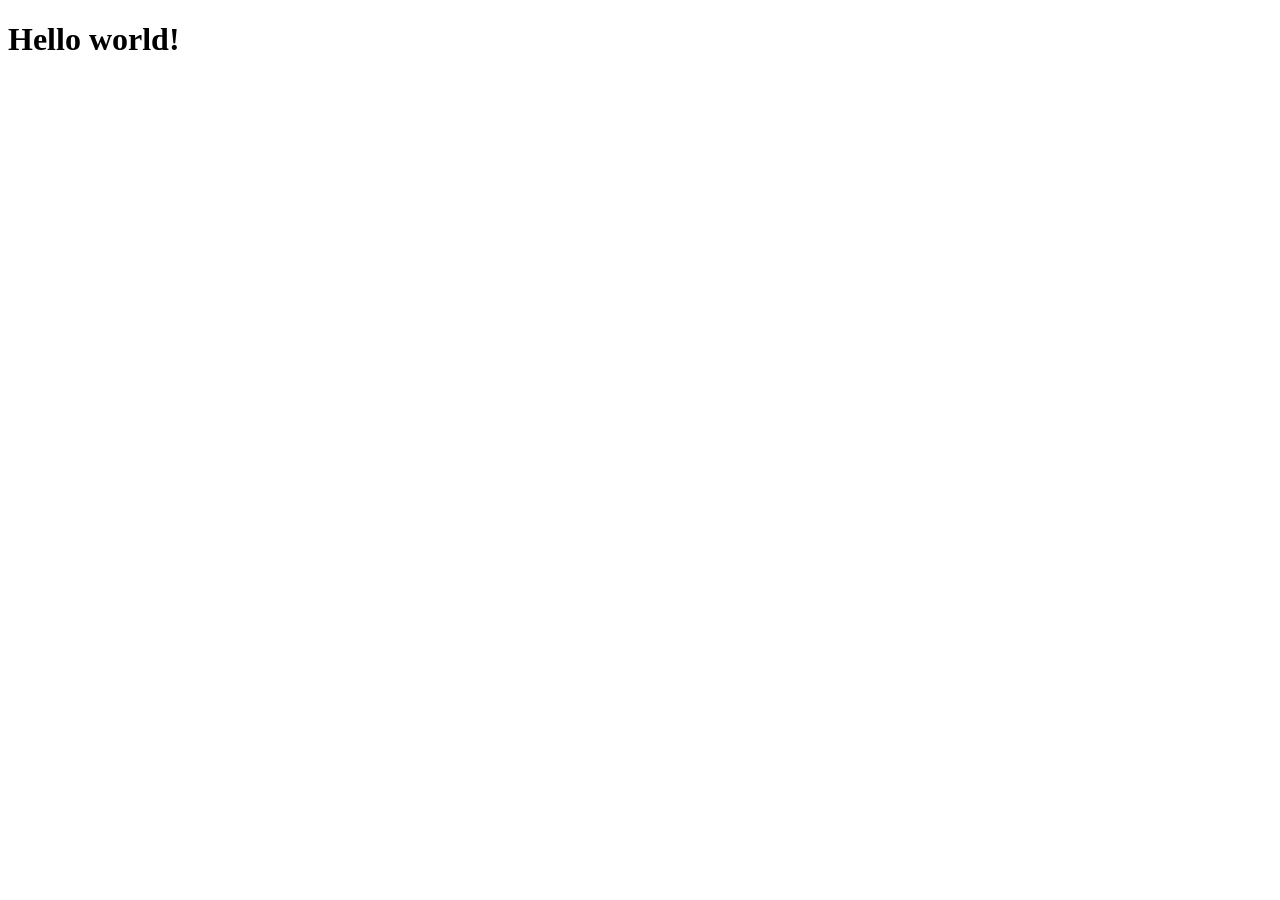
==== src/index.html @ 6a80c299 "Initial commit" ====
<!DOCTYPE html>
<html>
  <head>
    <meta charset="UTF-8" />
    <meta name="viewport" content="width=device-width, initial-scale=1.0" />
    <link href="/dist/output.css" rel="stylesheet" />
  </head>
  <body>
    <h1 class="text-3xl font-bold underline">Hello world!</h1>
  </body>
</html>
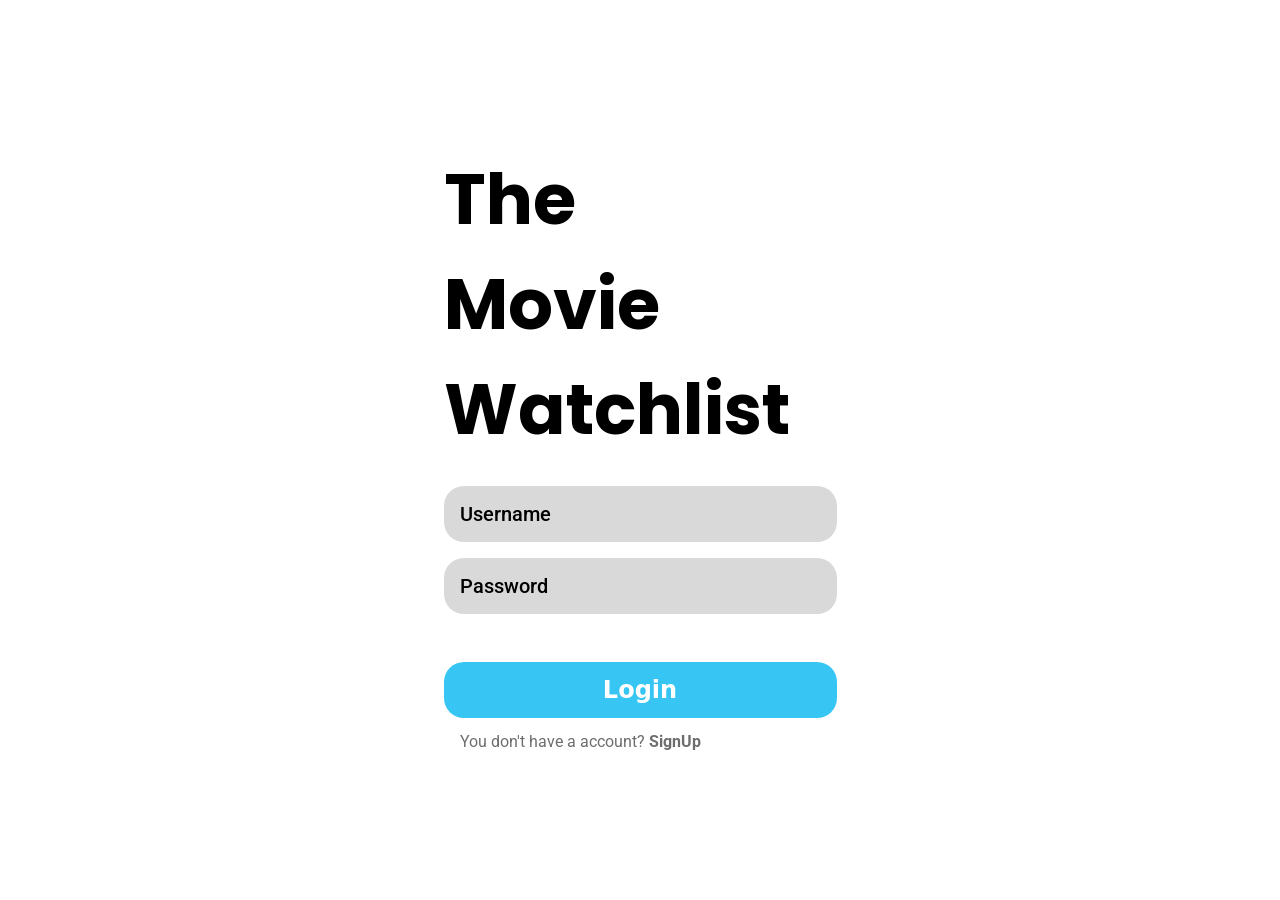
==== commit 92c20f97: "move output.css file" ====
--- a/src/index.html
+++ b/src/index.html
@@ -1,11 +1,57 @@
 <!DOCTYPE html>
-<html>
+<html lang="en">
   <head>
     <meta charset="UTF-8" />
+    <meta http-equiv="X-UA-Compatible" content="IE=edge" />
     <meta name="viewport" content="width=device-width, initial-scale=1.0" />
-    <link href="/dist/output.css" rel="stylesheet" />
+    <link rel="stylesheet" href="./output.css" />
+    <link rel="preconnect" href="https://fonts.googleapis.com" />
+    <link rel="preconnect" href="https://fonts.gstatic.com" crossorigin />
+    <link
+      href="https://fonts.googleapis.com/css2?family=Poppins:wght@700&family=Roboto:wght@500&display=swap"
+      rel="stylesheet"
+    />
+    <title>Login - The Movie Watchlist</title>
   </head>
-  <body>
-    <h1 class="text-3xl font-bold underline">Hello world!</h1>
+  <body class="flex justify-center items-center h-screen">
+    <!-- Container -->
+    <div class="flex flex-col items-start justify-center w-[425px] p-8 lg:p-4">
+      <h1
+        class="text-[50px] md:text-[70px] font-bold mb-6 text font-['Poppins']"
+      >
+        The <br />
+        Movie <br />
+        Watchlist
+      </h1>
+      <form
+        action=""
+        class="w-full flex flex-col gap-4 font-[500] font-['Roboto']"
+      >
+        <input
+          type="text"
+          class="w-full h-14 p-4 bg-[#D9D9D9] placeholder:text-black text-xl text-center lg:text-start rounded-[20px]"
+          placeholder="Username"
+          id="username-input"
+        />
+        <input
+          type="password"
+          class="w-full h-14 p-4 bg-[#D9D9D9] placeholder:text-black text-xl text-center lg:text-start rounded-[20px]"
+          placeholder="Password"
+          id="password-input"
+        />
+      </form>
+      <button
+        class="w-full h-14 text-2xl font-bold text-white bg-[#37C6F3] active:bg-[#37aef3] rounded-[20px] mt-12 mb-3"
+        type="submit"
+        id="login-button"
+      >
+        Login
+      </button>
+      <span class="text-[#6D6D6D] font-md ml-4 font-['Roboto']"
+        >You don't have a account?
+        <a href="./register.html" class="font-bold">SignUp</a></span
+      >
+    </div>
+    <script src="./index.js"></script>
   </body>
 </html>
--- a/src/output.css
+++ b/src/output.css
@@ -0,0 +1,1127 @@
+/*
+! tailwindcss v3.3.1 | MIT License | https://tailwindcss.com
+*/
+
+/*
+1. Prevent padding and border from affecting element width. (https://github.com/mozdevs/cssremedy/issues/4)
+2. Allow adding a border to an element by just adding a border-width. (https://github.com/tailwindcss/tailwindcss/pull/116)
+*/
+
+*,
+::before,
+::after {
+  box-sizing: border-box;
+  /* 1 */
+  border-width: 0;
+  /* 2 */
+  border-style: solid;
+  /* 2 */
+  border-color: #e5e7eb;
+  /* 2 */
+}
+
+::before,
+::after {
+  --tw-content: "";
+}
+
+/*
+1. Use a consistent sensible line-height in all browsers.
+2. Prevent adjustments of font size after orientation changes in iOS.
+3. Use a more readable tab size.
+4. Use the user's configured `sans` font-family by default.
+5. Use the user's configured `sans` font-feature-settings by default.
+6. Use the user's configured `sans` font-variation-settings by default.
+*/
+
+html {
+  line-height: 1.5;
+  /* 1 */
+  -webkit-text-size-adjust: 100%;
+  /* 2 */
+  -moz-tab-size: 4;
+  /* 3 */
+  -o-tab-size: 4;
+  tab-size: 4;
+  /* 3 */
+  font-family: ui-sans-serif, system-ui, -apple-system, BlinkMacSystemFont,
+    "Segoe UI", Roboto, "Helvetica Neue", Arial, "Noto Sans", sans-serif,
+    "Apple Color Emoji", "Segoe UI Emoji", "Segoe UI Symbol", "Noto Color Emoji";
+  /* 4 */
+  font-feature-settings: normal;
+  /* 5 */
+  font-variation-settings: normal;
+  /* 6 */
+}
+
+/*
+1. Remove the margin in all browsers.
+2. Inherit line-height from `html` so users can set them as a class directly on the `html` element.
+*/
+
+body {
+  margin: 0;
+  /* 1 */
+  line-height: inherit;
+  /* 2 */
+}
+
+/*
+1. Add the correct height in Firefox.
+2. Correct the inheritance of border color in Firefox. (https://bugzilla.mozilla.org/show_bug.cgi?id=190655)
+3. Ensure horizontal rules are visible by default.
+*/
+
+hr {
+  height: 0;
+  /* 1 */
+  color: inherit;
+  /* 2 */
+  border-top-width: 1px;
+  /* 3 */
+}
+
+/*
+Add the correct text decoration in Chrome, Edge, and Safari.
+*/
+
+abbr:where([title]) {
+  -webkit-text-decoration: underline dotted;
+  text-decoration: underline dotted;
+}
+
+/*
+Remove the default font size and weight for headings.
+*/
+
+h1,
+h2,
+h3,
+h4,
+h5,
+h6 {
+  font-size: inherit;
+  font-weight: inherit;
+}
+
+/*
+Reset links to optimize for opt-in styling instead of opt-out.
+*/
+
+a {
+  color: inherit;
+  text-decoration: inherit;
+}
+
+/*
+Add the correct font weight in Edge and Safari.
+*/
+
+b,
+strong {
+  font-weight: bolder;
+}
+
+/*
+1. Use the user's configured `mono` font family by default.
+2. Correct the odd `em` font sizing in all browsers.
+*/
+
+code,
+kbd,
+samp,
+pre {
+  font-family: ui-monospace, SFMono-Regular, Menlo, Monaco, Consolas,
+    "Liberation Mono", "Courier New", monospace;
+  /* 1 */
+  font-size: 1em;
+  /* 2 */
+}
+
+/*
+Add the correct font size in all browsers.
+*/
+
+small {
+  font-size: 80%;
+}
+
+/*
+Prevent `sub` and `sup` elements from affecting the line height in all browsers.
+*/
+
+sub,
+sup {
+  font-size: 75%;
+  line-height: 0;
+  position: relative;
+  vertical-align: baseline;
+}
+
+sub {
+  bottom: -0.25em;
+}
+
+sup {
+  top: -0.5em;
+}
+
+/*
+1. Remove text indentation from table contents in Chrome and Safari. (https://bugs.chromium.org/p/chromium/issues/detail?id=999088, https://bugs.webkit.org/show_bug.cgi?id=201297)
+2. Correct table border color inheritance in all Chrome and Safari. (https://bugs.chromium.org/p/chromium/issues/detail?id=935729, https://bugs.webkit.org/show_bug.cgi?id=195016)
+3. Remove gaps between table borders by default.
+*/
+
+table {
+  text-indent: 0;
+  /* 1 */
+  border-color: inherit;
+  /* 2 */
+  border-collapse: collapse;
+  /* 3 */
+}
+
+/*
+1. Change the font styles in all browsers.
+2. Remove the margin in Firefox and Safari.
+3. Remove default padding in all browsers.
+*/
+
+button,
+input,
+optgroup,
+select,
+textarea {
+  font-family: inherit;
+  /* 1 */
+  font-size: 100%;
+  /* 1 */
+  font-weight: inherit;
+  /* 1 */
+  line-height: inherit;
+  /* 1 */
+  color: inherit;
+  /* 1 */
+  margin: 0;
+  /* 2 */
+  padding: 0;
+  /* 3 */
+}
+
+/*
+Remove the inheritance of text transform in Edge and Firefox.
+*/
+
+button,
+select {
+  text-transform: none;
+}
+
+/*
+1. Correct the inability to style clickable types in iOS and Safari.
+2. Remove default button styles.
+*/
+
+button,
+[type="button"],
+[type="reset"],
+[type="submit"] {
+  -webkit-appearance: button;
+  /* 1 */
+  background-color: transparent;
+  /* 2 */
+  background-image: none;
+  /* 2 */
+}
+
+/*
+Use the modern Firefox focus style for all focusable elements.
+*/
+
+:-moz-focusring {
+  outline: auto;
+}
+
+/*
+Remove the additional `:invalid` styles in Firefox. (https://github.com/mozilla/gecko-dev/blob/2f9eacd9d3d995c937b4251a5557d95d494c9be1/layout/style/res/forms.css#L728-L737)
+*/
+
+:-moz-ui-invalid {
+  box-shadow: none;
+}
+
+/*
+Add the correct vertical alignment in Chrome and Firefox.
+*/
+
+progress {
+  vertical-align: baseline;
+}
+
+/*
+Correct the cursor style of increment and decrement buttons in Safari.
+*/
+
+::-webkit-inner-spin-button,
+::-webkit-outer-spin-button {
+  height: auto;
+}
+
+/*
+1. Correct the odd appearance in Chrome and Safari.
+2. Correct the outline style in Safari.
+*/
+
+[type="search"] {
+  -webkit-appearance: textfield;
+  /* 1 */
+  outline-offset: -2px;
+  /* 2 */
+}
+
+/*
+Remove the inner padding in Chrome and Safari on macOS.
+*/
+
+::-webkit-search-decoration {
+  -webkit-appearance: none;
+}
+
+/*
+1. Correct the inability to style clickable types in iOS and Safari.
+2. Change font properties to `inherit` in Safari.
+*/
+
+::-webkit-file-upload-button {
+  -webkit-appearance: button;
+  /* 1 */
+  font: inherit;
+  /* 2 */
+}
+
+/*
+Add the correct display in Chrome and Safari.
+*/
+
+summary {
+  display: list-item;
+}
+
+/*
+Removes the default spacing and border for appropriate elements.
+*/
+
+blockquote,
+dl,
+dd,
+h1,
+h2,
+h3,
+h4,
+h5,
+h6,
+hr,
+figure,
+p,
+pre {
+  margin: 0;
+}
+
+fieldset {
+  margin: 0;
+  padding: 0;
+}
+
+legend {
+  padding: 0;
+}
+
+ol,
+ul,
+menu {
+  list-style: none;
+  margin: 0;
+  padding: 0;
+}
+
+/*
+Prevent resizing textareas horizontally by default.
+*/
+
+textarea {
+  resize: vertical;
+}
+
+/*
+1. Reset the default placeholder opacity in Firefox. (https://github.com/tailwindlabs/tailwindcss/issues/3300)
+2. Set the default placeholder color to the user's configured gray 400 color.
+*/
+
+input::-moz-placeholder,
+textarea::-moz-placeholder {
+  opacity: 1;
+  /* 1 */
+  color: #9ca3af;
+  /* 2 */
+}
+
+input::placeholder,
+textarea::placeholder {
+  opacity: 1;
+  /* 1 */
+  color: #9ca3af;
+  /* 2 */
+}
+
+/*
+Set the default cursor for buttons.
+*/
+
+button,
+[role="button"] {
+  cursor: pointer;
+}
+
+/*
+Make sure disabled buttons don't get the pointer cursor.
+*/
+
+:disabled {
+  cursor: default;
+}
+
+/*
+1. Make replaced elements `display: block` by default. (https://github.com/mozdevs/cssremedy/issues/14)
+2. Add `vertical-align: middle` to align replaced elements more sensibly by default. (https://github.com/jensimmons/cssremedy/issues/14#issuecomment-634934210)
+   This can trigger a poorly considered lint error in some tools but is included by design.
+*/
+
+img,
+svg,
+video,
+canvas,
+audio,
+iframe,
+embed,
+object {
+  display: block;
+  /* 1 */
+  vertical-align: middle;
+  /* 2 */
+}
+
+/*
+Constrain images and videos to the parent width and preserve their intrinsic aspect ratio. (https://github.com/mozdevs/cssremedy/issues/14)
+*/
+
+img,
+video {
+  max-width: 100%;
+  height: auto;
+}
+
+/* Make elements with the HTML hidden attribute stay hidden by default */
+
+[hidden] {
+  display: none;
+}
+
+*,
+::before,
+::after {
+  --tw-border-spacing-x: 0;
+  --tw-border-spacing-y: 0;
+  --tw-translate-x: 0;
+  --tw-translate-y: 0;
+  --tw-rotate: 0;
+  --tw-skew-x: 0;
+  --tw-skew-y: 0;
+  --tw-scale-x: 1;
+  --tw-scale-y: 1;
+  --tw-pan-x: ;
+  --tw-pan-y: ;
+  --tw-pinch-zoom: ;
+  --tw-scroll-snap-strictness: proximity;
+  --tw-ordinal: ;
+  --tw-slashed-zero: ;
+  --tw-numeric-figure: ;
+  --tw-numeric-spacing: ;
+  --tw-numeric-fraction: ;
+  --tw-ring-inset: ;
+  --tw-ring-offset-width: 0px;
+  --tw-ring-offset-color: #fff;
+  --tw-ring-color: rgb(59 130 246 / 0.5);
+  --tw-ring-offset-shadow: 0 0 #0000;
+  --tw-ring-shadow: 0 0 #0000;
+  --tw-shadow: 0 0 #0000;
+  --tw-shadow-colored: 0 0 #0000;
+  --tw-blur: ;
+  --tw-brightness: ;
+  --tw-contrast: ;
+  --tw-grayscale: ;
+  --tw-hue-rotate: ;
+  --tw-invert: ;
+  --tw-saturate: ;
+  --tw-sepia: ;
+  --tw-drop-shadow: ;
+  --tw-backdrop-blur: ;
+  --tw-backdrop-brightness: ;
+  --tw-backdrop-contrast: ;
+  --tw-backdrop-grayscale: ;
+  --tw-backdrop-hue-rotate: ;
+  --tw-backdrop-invert: ;
+  --tw-backdrop-opacity: ;
+  --tw-backdrop-saturate: ;
+  --tw-backdrop-sepia: ;
+}
+
+::backdrop {
+  --tw-border-spacing-x: 0;
+  --tw-border-spacing-y: 0;
+  --tw-translate-x: 0;
+  --tw-translate-y: 0;
+  --tw-rotate: 0;
+  --tw-skew-x: 0;
+  --tw-skew-y: 0;
+  --tw-scale-x: 1;
+  --tw-scale-y: 1;
+  --tw-pan-x: ;
+  --tw-pan-y: ;
+  --tw-pinch-zoom: ;
+  --tw-scroll-snap-strictness: proximity;
+  --tw-ordinal: ;
+  --tw-slashed-zero: ;
+  --tw-numeric-figure: ;
+  --tw-numeric-spacing: ;
+  --tw-numeric-fraction: ;
+  --tw-ring-inset: ;
+  --tw-ring-offset-width: 0px;
+  --tw-ring-offset-color: #fff;
+  --tw-ring-color: rgb(59 130 246 / 0.5);
+  --tw-ring-offset-shadow: 0 0 #0000;
+  --tw-ring-shadow: 0 0 #0000;
+  --tw-shadow: 0 0 #0000;
+  --tw-shadow-colored: 0 0 #0000;
+  --tw-blur: ;
+  --tw-brightness: ;
+  --tw-contrast: ;
+  --tw-grayscale: ;
+  --tw-hue-rotate: ;
+  --tw-invert: ;
+  --tw-saturate: ;
+  --tw-sepia: ;
+  --tw-drop-shadow: ;
+  --tw-backdrop-blur: ;
+  --tw-backdrop-brightness: ;
+  --tw-backdrop-contrast: ;
+  --tw-backdrop-grayscale: ;
+  --tw-backdrop-hue-rotate: ;
+  --tw-backdrop-invert: ;
+  --tw-backdrop-opacity: ;
+  --tw-backdrop-saturate: ;
+  --tw-backdrop-sepia: ;
+}
+
+.container {
+  width: 100%;
+}
+
+@media (min-width: 640px) {
+  .container {
+    max-width: 640px;
+  }
+}
+
+@media (min-width: 768px) {
+  .container {
+    max-width: 768px;
+  }
+}
+
+@media (min-width: 1024px) {
+  .container {
+    max-width: 1024px;
+  }
+}
+
+@media (min-width: 1280px) {
+  .container {
+    max-width: 1280px;
+  }
+}
+
+@media (min-width: 1536px) {
+  .container {
+    max-width: 1536px;
+  }
+}
+
+.absolute {
+  position: absolute;
+}
+
+.relative {
+  position: relative;
+}
+
+.sticky {
+  position: sticky;
+}
+
+.top-0 {
+  top: 0px;
+}
+
+.z-20 {
+  z-index: 20;
+}
+
+.order-first {
+  order: -9999;
+}
+
+.col-start-1 {
+  grid-column-start: 1;
+}
+
+.col-start-2 {
+  grid-column-start: 2;
+}
+
+.col-end-2 {
+  grid-column-end: 2;
+}
+
+.col-end-3 {
+  grid-column-end: 3;
+}
+
+.mb-10 {
+  margin-bottom: 2.5rem;
+}
+
+.mb-3 {
+  margin-bottom: 0.75rem;
+}
+
+.mb-6 {
+  margin-bottom: 1.5rem;
+}
+
+.ml-4 {
+  margin-left: 1rem;
+}
+
+.mt-12 {
+  margin-top: 3rem;
+}
+
+.mt-8 {
+  margin-top: 2rem;
+}
+
+.mb-14 {
+  margin-bottom: 3.5rem;
+}
+
+.mb-4 {
+  margin-bottom: 1rem;
+}
+
+.mb-8 {
+  margin-bottom: 2rem;
+}
+
+.block {
+  display: block;
+}
+
+.flex {
+  display: flex;
+}
+
+.grid {
+  display: grid;
+}
+
+.hidden {
+  display: none;
+}
+
+.aspect-video {
+  aspect-ratio: 16 / 9;
+}
+
+.h-10 {
+  height: 2.5rem;
+}
+
+.h-14 {
+  height: 3.5rem;
+}
+
+.h-5 {
+  height: 1.25rem;
+}
+
+.h-\[100\%\] {
+  height: 100%;
+}
+
+.h-\[185px\] {
+  height: 185px;
+}
+
+.h-\[235px\] {
+  height: 235px;
+}
+
+.h-screen {
+  height: 100vh;
+}
+
+.h-full {
+  height: 100%;
+}
+
+.min-h-\[235px\] {
+  min-height: 235px;
+}
+
+.min-h-fit {
+  min-height: -moz-fit-content;
+  min-height: fit-content;
+}
+
+.w-10 {
+  width: 2.5rem;
+}
+
+.w-52 {
+  width: 13rem;
+}
+
+.w-\[100\%\] {
+  width: 100%;
+}
+
+.w-\[425px\] {
+  width: 425px;
+}
+
+.w-full {
+  width: 100%;
+}
+
+.w-24 {
+  width: 6rem;
+}
+
+.min-w-\[155px\] {
+  min-width: 155px;
+}
+
+.max-w-\[155px\] {
+  max-width: 155px;
+}
+
+.max-w-\[630px\] {
+  max-width: 630px;
+}
+
+.touch-pan-x {
+  --tw-pan-x: pan-x;
+  touch-action: var(--tw-pan-x) var(--tw-pan-y) var(--tw-pinch-zoom);
+}
+
+.flex-col {
+  flex-direction: column;
+}
+
+.flex-wrap {
+  flex-wrap: wrap;
+}
+
+.items-start {
+  align-items: flex-start;
+}
+
+.items-center {
+  align-items: center;
+}
+
+.justify-start {
+  justify-content: flex-start;
+}
+
+.justify-center {
+  justify-content: center;
+}
+
+.justify-between {
+  justify-content: space-between;
+}
+
+.gap-4 {
+  gap: 1rem;
+}
+
+.gap-5 {
+  gap: 1.25rem;
+}
+
+.gap-8 {
+  gap: 2rem;
+}
+
+.gap-x-14 {
+  -moz-column-gap: 3.5rem;
+  column-gap: 3.5rem;
+}
+
+.gap-y-8 {
+  row-gap: 2rem;
+}
+
+.overflow-hidden {
+  overflow: hidden;
+}
+
+.overflow-x-hidden {
+  overflow-x: hidden;
+}
+
+.rounded-\[20px\] {
+  border-radius: 20px;
+}
+
+.rounded-full {
+  border-radius: 9999px;
+}
+
+.border {
+  border-width: 1px;
+}
+
+.border-black {
+  --tw-border-opacity: 1;
+  border-color: rgb(0 0 0 / var(--tw-border-opacity));
+}
+
+.bg-\[\#37C6F3\] {
+  --tw-bg-opacity: 1;
+  background-color: rgb(55 198 243 / var(--tw-bg-opacity));
+}
+
+.bg-\[\#D9D9D9\] {
+  --tw-bg-opacity: 1;
+  background-color: rgb(217 217 217 / var(--tw-bg-opacity));
+}
+
+.bg-white {
+  --tw-bg-opacity: 1;
+  background-color: rgb(255 255 255 / var(--tw-bg-opacity));
+}
+
+.bg-gray-400 {
+  --tw-bg-opacity: 1;
+  background-color: rgb(156 163 175 / var(--tw-bg-opacity));
+}
+
+.object-cover {
+  -o-object-fit: cover;
+  object-fit: cover;
+}
+
+.p-4 {
+  padding: 1rem;
+}
+
+.p-5 {
+  padding: 1.25rem;
+}
+
+.p-8 {
+  padding: 2rem;
+}
+
+.px-5 {
+  padding-left: 1.25rem;
+  padding-right: 1.25rem;
+}
+
+.py-10 {
+  padding-top: 2.5rem;
+  padding-bottom: 2.5rem;
+}
+
+.py-4 {
+  padding-top: 1rem;
+  padding-bottom: 1rem;
+}
+
+.px-8 {
+  padding-left: 2rem;
+  padding-right: 2rem;
+}
+
+.pb-0 {
+  padding-bottom: 0px;
+}
+
+.text-left {
+  text-align: left;
+}
+
+.text-center {
+  text-align: center;
+}
+
+.font-\[\'Poppins\'\] {
+  font-family: "Poppins";
+}
+
+.font-\[\'Roboto\'\] {
+  font-family: "Roboto";
+}
+
+.text-2xl {
+  font-size: 1.5rem;
+  line-height: 2rem;
+}
+
+.text-5xl {
+  font-size: 3rem;
+  line-height: 1;
+}
+
+.text-\[20px\] {
+  font-size: 20px;
+}
+
+.text-\[30px\] {
+  font-size: 30px;
+}
+
+.text-\[50px\] {
+  font-size: 50px;
+}
+
+.text-xl {
+  font-size: 1.25rem;
+  line-height: 1.75rem;
+}
+
+.text-3xl {
+  font-size: 1.875rem;
+  line-height: 2.25rem;
+}
+
+.text-lg {
+  font-size: 1.125rem;
+  line-height: 1.75rem;
+}
+
+.text-sm {
+  font-size: 0.875rem;
+  line-height: 1.25rem;
+}
+
+.font-bold {
+  font-weight: 700;
+}
+
+.font-medium {
+  font-weight: 500;
+}
+
+.font-\[100\] {
+  font-weight: 100;
+}
+
+.font-\[800\] {
+  font-weight: 800;
+}
+
+.font-\[1000\] {
+  font-weight: 1000;
+}
+
+.font-\[700\] {
+  font-weight: 700;
+}
+
+.font-extrabold {
+  font-weight: 800;
+}
+
+.font-semibold {
+  font-weight: 600;
+}
+
+.font-\[500\] {
+  font-weight: 500;
+}
+
+.leading-5 {
+  line-height: 1.25rem;
+}
+
+.text-\[\#6D6D6D\] {
+  --tw-text-opacity: 1;
+  color: rgb(109 109 109 / var(--tw-text-opacity));
+}
+
+.text-black {
+  --tw-text-opacity: 1;
+  color: rgb(0 0 0 / var(--tw-text-opacity));
+}
+
+.text-white {
+  --tw-text-opacity: 1;
+  color: rgb(255 255 255 / var(--tw-text-opacity));
+}
+
+.text-white\/0 {
+  color: rgb(255 255 255 / 0);
+}
+
+.filter {
+  filter: var(--tw-blur) var(--tw-brightness) var(--tw-contrast)
+    var(--tw-grayscale) var(--tw-hue-rotate) var(--tw-invert) var(--tw-saturate)
+    var(--tw-sepia) var(--tw-drop-shadow);
+}
+
+.placeholder\:text-black::-moz-placeholder {
+  --tw-text-opacity: 1;
+  color: rgb(0 0 0 / var(--tw-text-opacity));
+}
+
+.placeholder\:text-black::placeholder {
+  --tw-text-opacity: 1;
+  color: rgb(0 0 0 / var(--tw-text-opacity));
+}
+
+.hover\:cursor-pointer:hover {
+  cursor: pointer;
+}
+
+.hover\:bg-black\/70:hover {
+  background-color: rgb(0 0 0 / 0.7);
+}
+
+.hover\:text-white:hover {
+  --tw-text-opacity: 1;
+  color: rgb(255 255 255 / var(--tw-text-opacity));
+}
+
+.active\:bg-\[\#37aef3\]:active {
+  --tw-bg-opacity: 1;
+  background-color: rgb(55 174 243 / var(--tw-bg-opacity));
+}
+
+.disabled\:bg-\[\#D9D9D9\]:disabled {
+  --tw-bg-opacity: 1;
+  background-color: rgb(217 217 217 / var(--tw-bg-opacity));
+}
+
+@media (min-width: 768px) {
+  .md\:order-last {
+    order: 9999;
+  }
+
+  .md\:mt-10 {
+    margin-top: 2.5rem;
+  }
+
+  .md\:block {
+    display: block;
+  }
+
+  .md\:flex {
+    display: flex;
+  }
+
+  .md\:grid {
+    display: grid;
+  }
+
+  .md\:hidden {
+    display: none;
+  }
+
+  .md\:w-full {
+    width: 100%;
+  }
+
+  .md\:grid-cols-2 {
+    grid-template-columns: repeat(2, minmax(0, 1fr));
+  }
+
+  .md\:flex-wrap {
+    flex-wrap: wrap;
+  }
+
+  .md\:flex-nowrap {
+    flex-wrap: nowrap;
+  }
+
+  .md\:items-start {
+    align-items: flex-start;
+  }
+
+  .md\:items-center {
+    align-items: center;
+  }
+
+  .md\:justify-between {
+    justify-content: space-between;
+  }
+
+  .md\:gap-x-16 {
+    -moz-column-gap: 4rem;
+    column-gap: 4rem;
+  }
+
+  .md\:overflow-x-scroll {
+    overflow-x: scroll;
+  }
+
+  .md\:bg-\[\#EBEAEA\] {
+    --tw-bg-opacity: 1;
+    background-color: rgb(235 234 234 / var(--tw-bg-opacity));
+  }
+
+  .md\:px-20 {
+    padding-left: 5rem;
+    padding-right: 5rem;
+  }
+
+  .md\:py-2 {
+    padding-top: 0.5rem;
+    padding-bottom: 0.5rem;
+  }
+
+  .md\:pt-12 {
+    padding-top: 3rem;
+  }
+
+  .md\:text-\[70px\] {
+    font-size: 70px;
+  }
+
+  .md\:text-4xl {
+    font-size: 2.25rem;
+    line-height: 2.5rem;
+  }
+}
+
+@media (min-width: 1024px) {
+  .lg\:p-4 {
+    padding: 1rem;
+  }
+
+  .lg\:text-start {
+    text-align: start;
+  }
+}
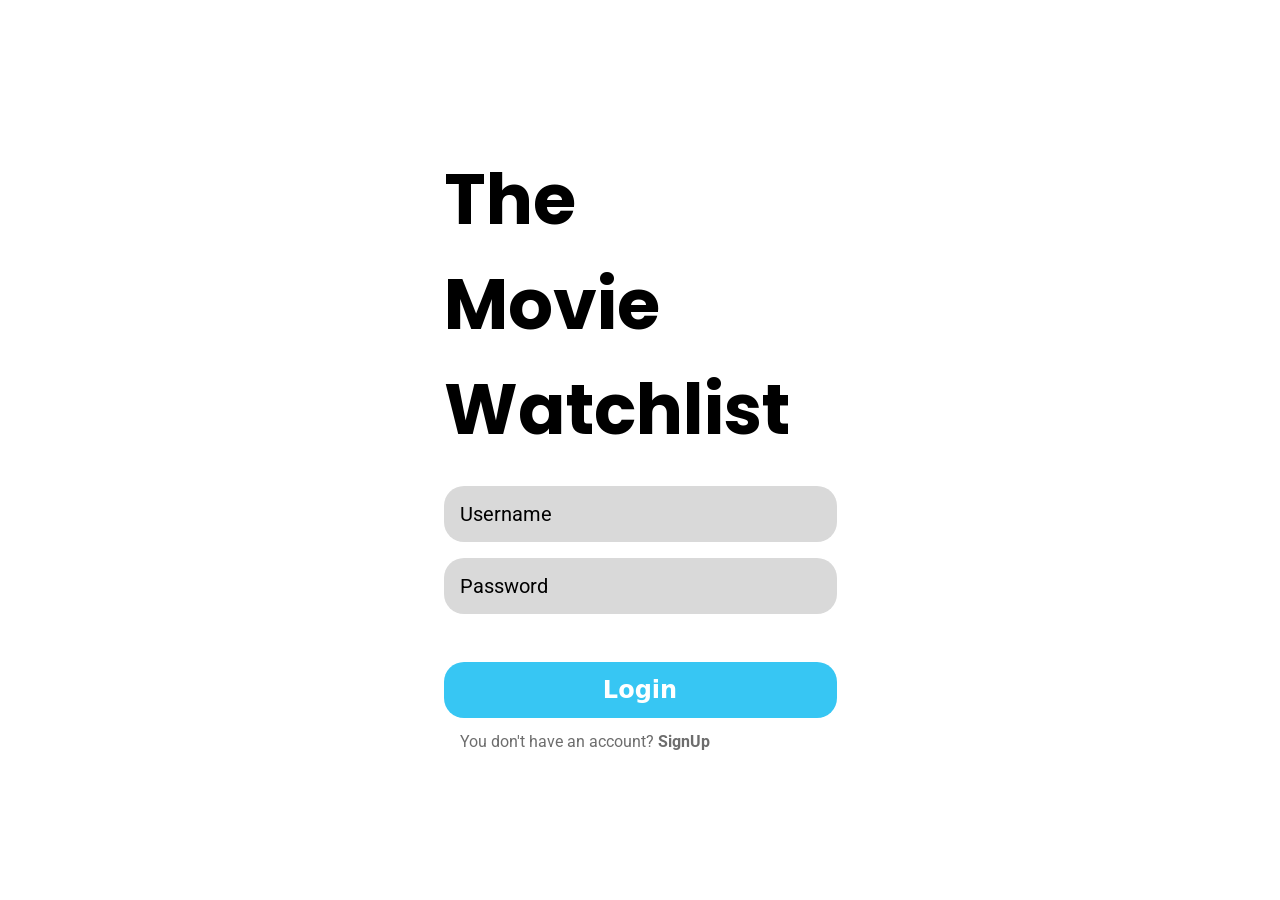
==== commit 584c90c4: "update readme file" ====
--- a/src/index.html
+++ b/src/index.html
@@ -8,7 +8,7 @@
     <link rel="preconnect" href="https://fonts.googleapis.com" />
     <link rel="preconnect" href="https://fonts.gstatic.com" crossorigin />
     <link
-      href="https://fonts.googleapis.com/css2?family=Poppins:wght@700&family=Roboto:wght@500&display=swap"
+      href="https://fonts.googleapis.com/css2?family=Poppins:wght@700&family=Roboto:wght@400;500&display=swap"
       rel="stylesheet"
     />
     <title>Login - The Movie Watchlist</title>
@@ -25,7 +25,7 @@
       </h1>
       <form
         action=""
-        class="w-full flex flex-col gap-4 font-[500] font-['Roboto']"
+        class="w-full flex flex-col gap-4 font-['Roboto'] font-[400]"
       >
         <input
           type="text"
@@ -48,7 +48,7 @@
         Login
       </button>
       <span class="text-[#6D6D6D] font-md ml-4 font-['Roboto']"
-        >You don't have a account?
+        >You don't have an account?
         <a href="./register.html" class="font-bold">SignUp</a></span
       >
     </div>
